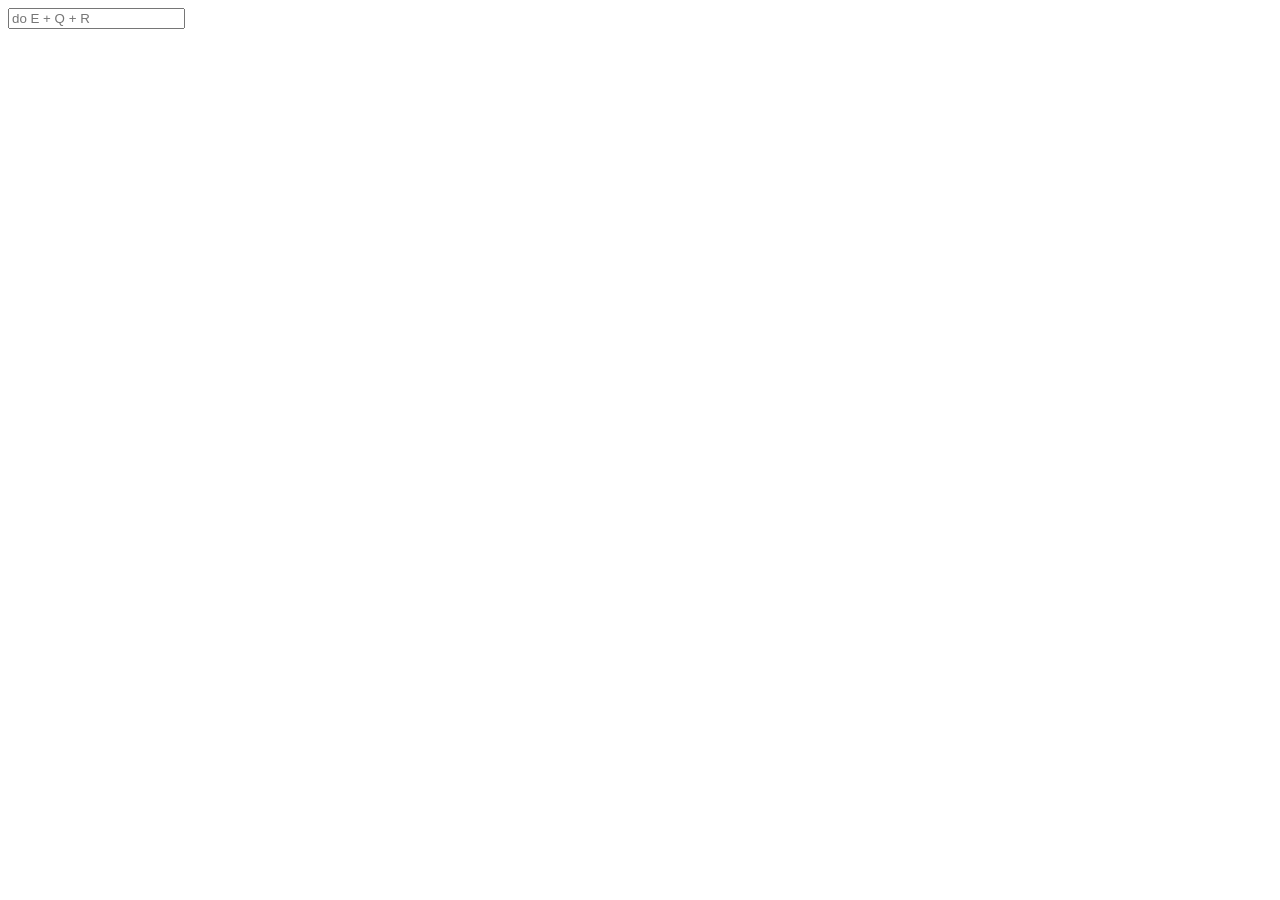
==== Html/index.html @ 91738f2c "dlkowaidug" ====
<!DOCTYPE html>
<html lang="en">
<head>
    <meta charset="UTF-8">
    <meta name="viewport" content="width=device-width, initial-scale=1.0">
    <title>Document</title>
    <link rel="stylesheet" href="/CSS/style.css">
</head>
<body>
    
    <input id="pressedKey" type="text" placeholder="do E + Q + R">

    <p id="output"></p>

    <script src="/JS/logic.js"></script>

</body>
</html>
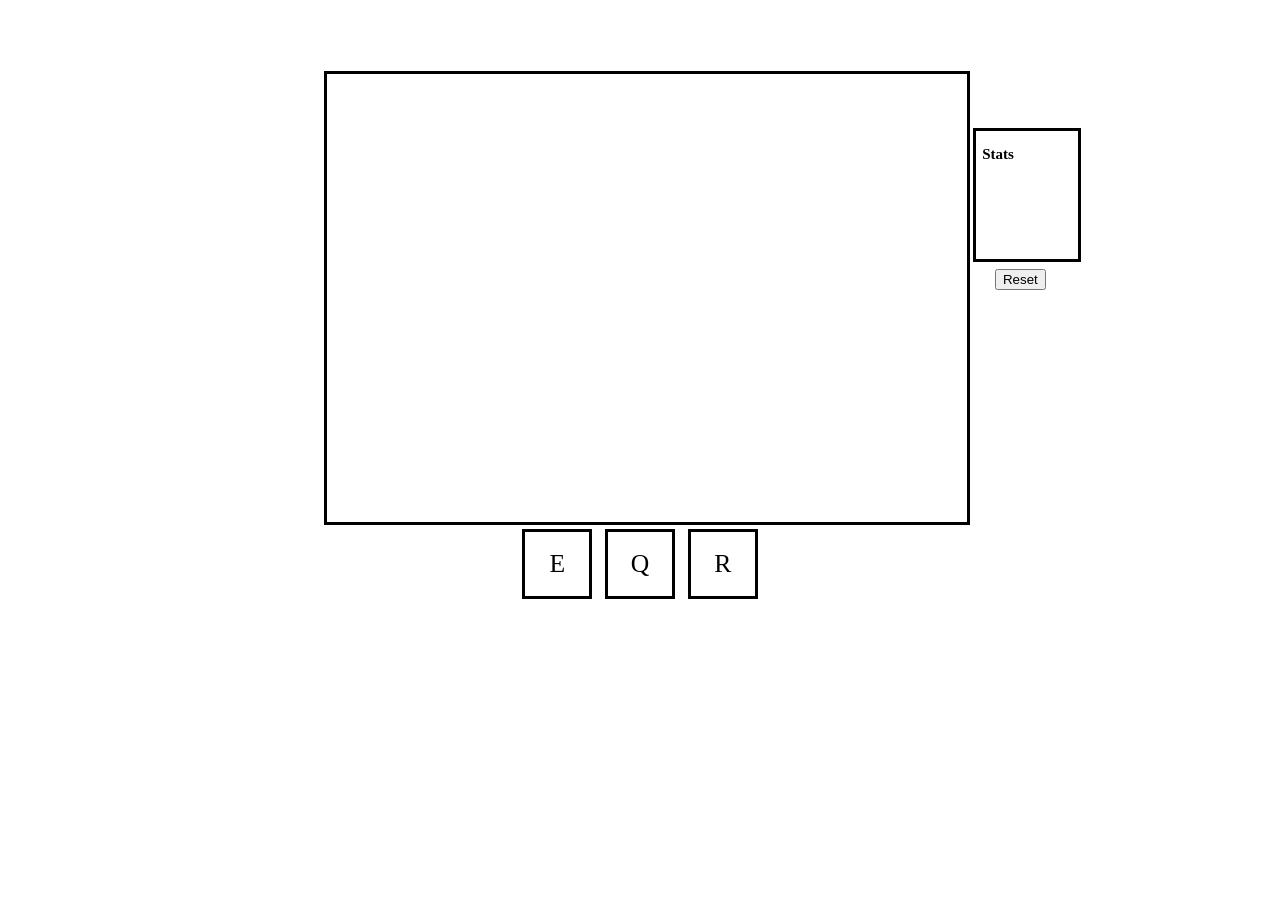
==== commit 0f529ed0: "java" ====
--- a/Html/index.html
+++ b/Html/index.html
@@ -7,11 +7,28 @@
     <link rel="stylesheet" href="/CSS/style.css">
 </head>
 <body>
-    
-    <input id="pressedKey" type="text" placeholder="do E + Q + R">
+    <div id="pressedKey-container">   
+        <p id="end-message"></p>
+        <p id="restart"></p>
 
-    <p id="output"></p>
+    </div>
 
+    <div class="output-container">
+        <div class="outputs" id="Eoutput">E</div>
+        <div class="outputs" id="Qoutput">Q</div>
+        <div class="outputs" id="Routput">R</div>
+    </div>
+
+    <div class="stats">
+        <h3>Stats</h3>
+        <p id="points"></p>
+    </div>
+
+    <button id="stats-button" onclick="resetStats()">Reset</button>
+
+
+
+ 
     <script src="/JS/logic.js"></script>
 
 </body>
--- a/CSS/style.css
+++ b/CSS/style.css
@@ -0,0 +1,70 @@
+
+#pressedKey-container {
+    margin-left: 25%;
+    margin-top: 5%;
+    border: solid black 3px;
+    display: inline-block;
+    justify-content: center;
+    width: 50vw;
+    height: 35vw;
+    text-align: center;
+}
+
+#end-message {
+    color: black;
+    position: absolute;
+    left: 34.5%;
+    top: 30%;
+    font-family: 'Franklin Gothic Medium', 'Arial Narrow', Arial, sans-serif;
+    font-size: 4vw;
+    z-index: 1000;
+}
+
+#restart {
+    position: absolute;
+    font-family: Arial, Helvetica, sans-serif;
+    color: gray;
+    font-size: 1.5vw;
+    top: 45%;
+    left: 43%;
+    z-index: 1000;
+}
+
+.output-container {
+    margin-top: 0%;
+    display: flex;
+    gap: 1vw;
+    justify-content: center;
+}
+
+.outputs {
+    display: flex;
+    border: solid black 3px;
+    width: 5vw; 
+    height: 5vw;
+    justify-content: center;
+    align-items: center;
+    font-size: 2vw;
+}
+
+.stats {
+    position: absolute;
+    width: 8vw;
+    height: 10vw;
+    left: 76vw;
+    top: 10vw;
+    border: solid black 3px;
+    display: block;
+    font-size: 1vw;
+}
+
+.stats * {
+    padding-left: 0.5vw;
+}
+
+#stats-button {
+    position: absolute;
+    top: 21vw;
+    right: 18.3vw;
+}
+
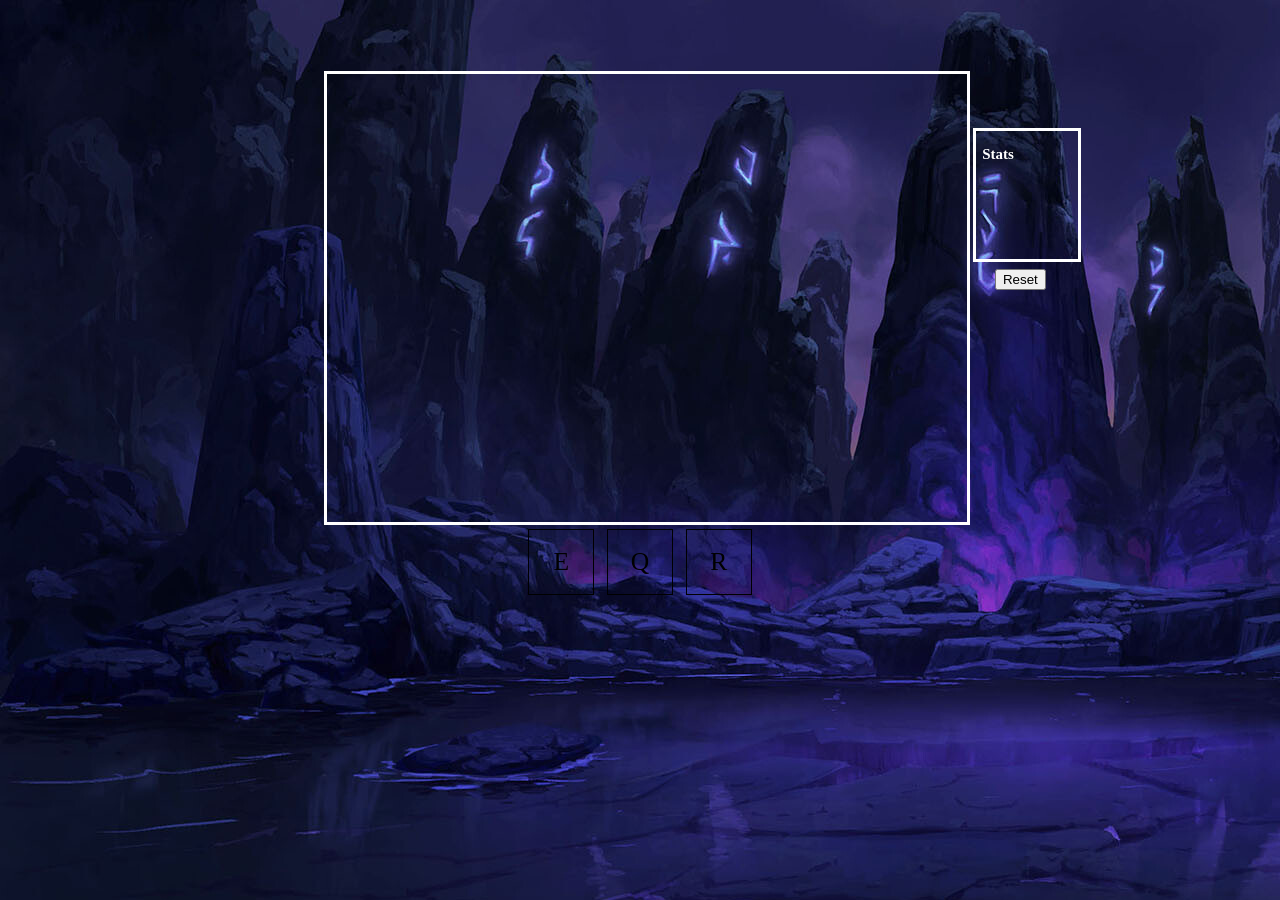
==== commit c2e90764: "wadad" ====
--- a/Html/index.html
+++ b/Html/index.html
@@ -7,21 +7,30 @@
     <link rel="stylesheet" href="/CSS/style.css">
 </head>
 <body>
-    <div id="pressedKey-container">   
+    <div id="pressedKey-container">  
+
         <p id="end-message"></p>
         <p id="restart"></p>
 
+        <div id="pressBorder" tabindex="0"></div> 
+        <div id="clickBlocker"></div>
+
     </div>
 
+
     <div class="output-container">
+
         <div class="outputs" id="Eoutput">E</div>
         <div class="outputs" id="Qoutput">Q</div>
         <div class="outputs" id="Routput">R</div>
+
     </div>
 
     <div class="stats">
+
         <h3>Stats</h3>
         <p id="points"></p>
+
     </div>
 
     <button id="stats-button" onclick="resetStats()">Reset</button>
--- a/CSS/style.css
+++ b/CSS/style.css
@@ -1,17 +1,45 @@
+body {  
+    background-image: url(/images/background-img.jpg);
+}
 
 #pressedKey-container {
     margin-left: 25%;
     margin-top: 5%;
-    border: solid black 3px;
+    border: solid white 3px;
     display: inline-block;
     justify-content: center;
     width: 50vw;
     height: 35vw;
     text-align: center;
+
+}
+
+
+#clickBlocker {
+    /* position: absolute; */
+    top: 0%;
+    width: 100%;
+    height: 100%;
+    cursor:auto;
+    outline: none;
+    display: none;
+    z-index: 2;
+}
+
+
+#pressBorder {
+    /* position: absolute; */
+    top: 0%;
+    width: 100%;
+    height: 100%;
+    cursor: pointer;
+    outline: none;
+    display: block;
+    z-index: 1;
 }
 
 #end-message {
-    color: black;
+    color: white;
     position: absolute;
     left: 34.5%;
     top: 30%;
@@ -39,7 +67,7 @@
 
 .outputs {
     display: flex;
-    border: solid black 3px;
+    border: solid black 1px;
     width: 5vw; 
     height: 5vw;
     justify-content: center;
@@ -53,9 +81,10 @@
     height: 10vw;
     left: 76vw;
     top: 10vw;
-    border: solid black 3px;
+    border: solid white 3px;
     display: block;
     font-size: 1vw;
+    color: white;
 }
 
 .stats * {
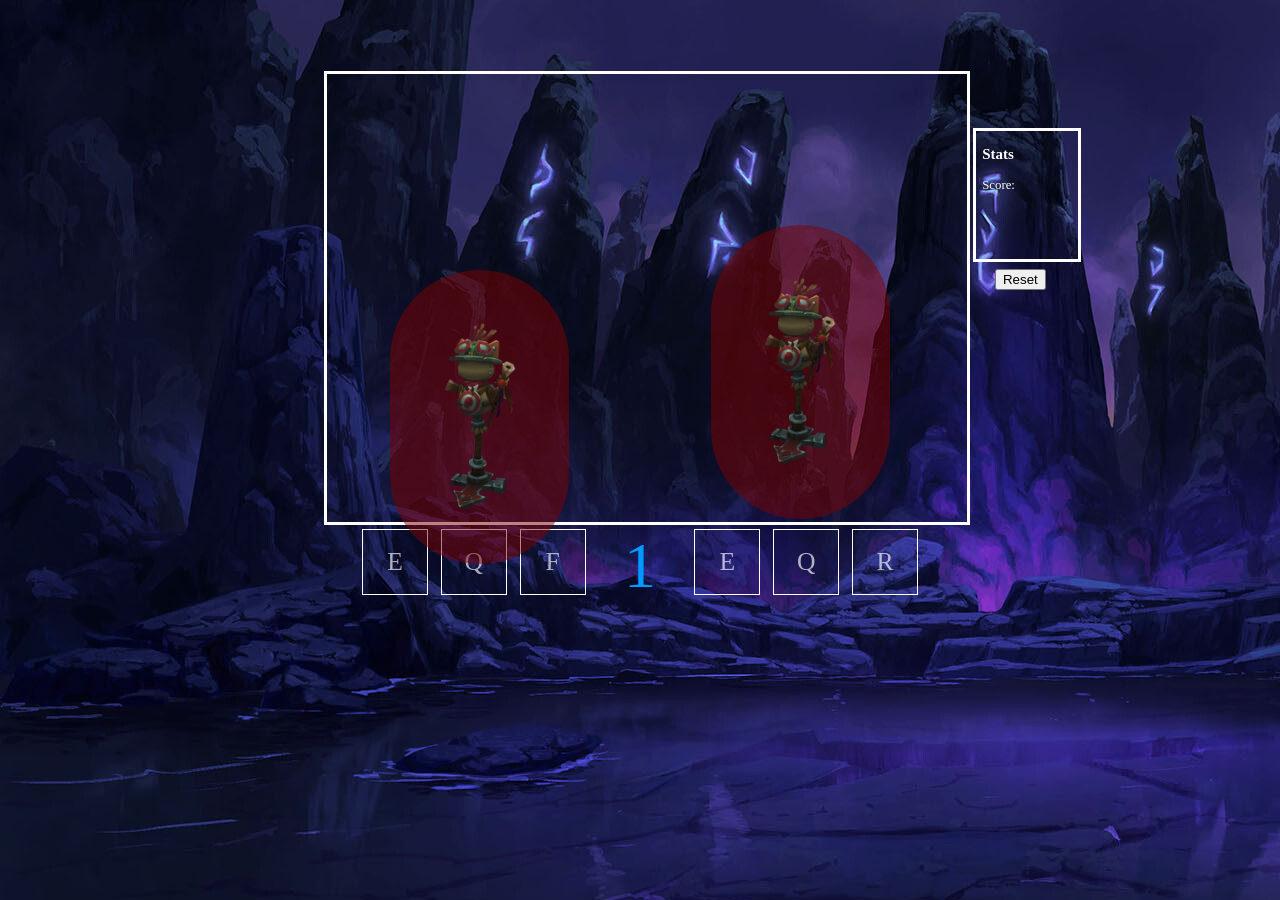
==== commit e4e3bcb1: "logic.js" ====
--- a/Html/index.html
+++ b/Html/index.html
@@ -15,21 +15,38 @@
         <div id="pressBorder" tabindex="0"></div> 
         <div id="clickBlocker"></div>
 
+        <img id="first-dummy" class="dummies" tabindex="0" src="/images/Enemy_Target_Dummy_Render.webp" alt="">
+        <img id="second-dummy-F" class="dummies" tabindex="0" src="/images/Enemy_Target_Dummy_Render.webp" alt="">
+        <img id="second-dummy" class="dummies" tabindex="0" src="/images/Enemy_Target_Dummy_Render.webp" alt="">
+
     </div>
-
 
     <div class="output-container">
 
-        <div class="outputs" id="Eoutput">E</div>
-        <div class="outputs" id="Qoutput">Q</div>
-        <div class="outputs" id="Routput">R</div>
+         <div id="first-output" class="output12">
+
+            <div class="outputs" id="Eoutput">E</div>
+            <div class="outputs" id="Qoutput">Q</div>
+            <div class="outputs" id="Foutput">F</div>
+
+        </div>
+
+        <div class="combo-timer">1</div>
+
+        <div id="second-output" class="output12">
+
+            <div class="outputs" id="2Eoutput">E</div>
+            <div class="outputs" id="2Qoutput">Q</div>
+            <div class="outputs" id="2Routput">R</div>
+
+        </div>
 
     </div>
 
     <div class="stats">
 
         <h3>Stats</h3>
-        <p id="points"></p>
+        <p id="points">Score:</p>
 
     </div>
 
--- a/CSS/style.css
+++ b/CSS/style.css
@@ -8,6 +8,7 @@
     border: solid white 3px;
     display: inline-block;
     justify-content: center;
+    align-content: center;
     width: 50vw;
     height: 35vw;
     text-align: center;
@@ -38,6 +39,45 @@
     z-index: 1;
 }
 
+.dummies {
+    height: 15vw;
+    background-color: rgba(128, 0, 0, 0.493);
+    border-radius: 20vw;
+    position: absolute;
+    padding: 4vw 4vw 4vw 4vw;
+    transition: 0.05s ease-out;
+    outline: none;
+}
+
+#first-dummy {
+    top: 30%;
+    left: 30.5%;
+}
+
+#second-dummy {
+    top: 25%;
+    right: 30.5%;
+    display: none;
+}
+
+#second-dummy-F {
+    top: 25%;
+    right: 30.5%;
+    display: block;
+}
+
+#first-dummy:hover {
+    transform: scale(1.04);
+}
+
+#second-dummy:hover {
+    transform: scale(1.04);
+}
+
+#second-dummy-F:hover {
+    transform: scale(1.04);
+}
+
 #end-message {
     color: white;
     position: absolute;
@@ -61,18 +101,36 @@
 .output-container {
     margin-top: 0%;
     display: flex;
+    gap: 3vw;
+    justify-content: center;
+}
+
+.output12 {
+    display: flex;
+}
+
+#first-output {
     gap: 1vw;
-    justify-content: center;
+}
+
+#second-output {
+    gap: 1vw;
+}
+
+.combo-timer {
+    color: rgb(0, 153, 255);
+    font-size: 5vw;
 }
 
 .outputs {
     display: flex;
-    border: solid black 1px;
+    border: solid white 1px;
     width: 5vw; 
     height: 5vw;
     justify-content: center;
     align-items: center;
     font-size: 2vw;
+    color: rgba(255, 255, 255, 0.671);
 }
 
 .stats {
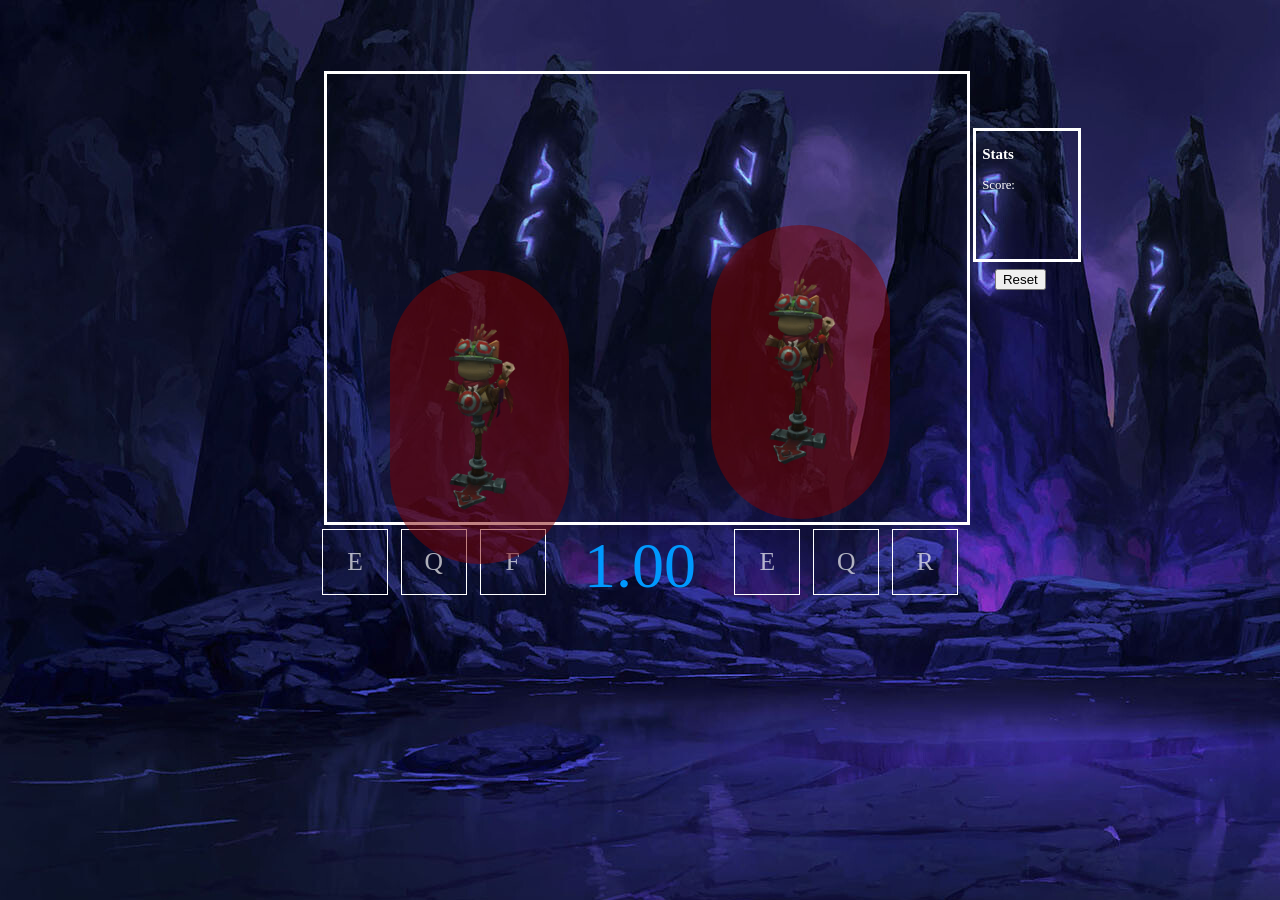
==== commit 12564d2d: "klar med fuck ass js" ====
--- a/Html/index.html
+++ b/Html/index.html
@@ -31,7 +31,7 @@
 
         </div>
 
-        <div class="combo-timer">1</div>
+        <div id="combo-timer">1.00</div>
 
         <div id="second-output" class="output12">
 
--- a/CSS/style.css
+++ b/CSS/style.css
@@ -117,7 +117,7 @@
     gap: 1vw;
 }
 
-.combo-timer {
+#combo-timer {
     color: rgb(0, 153, 255);
     font-size: 5vw;
 }
